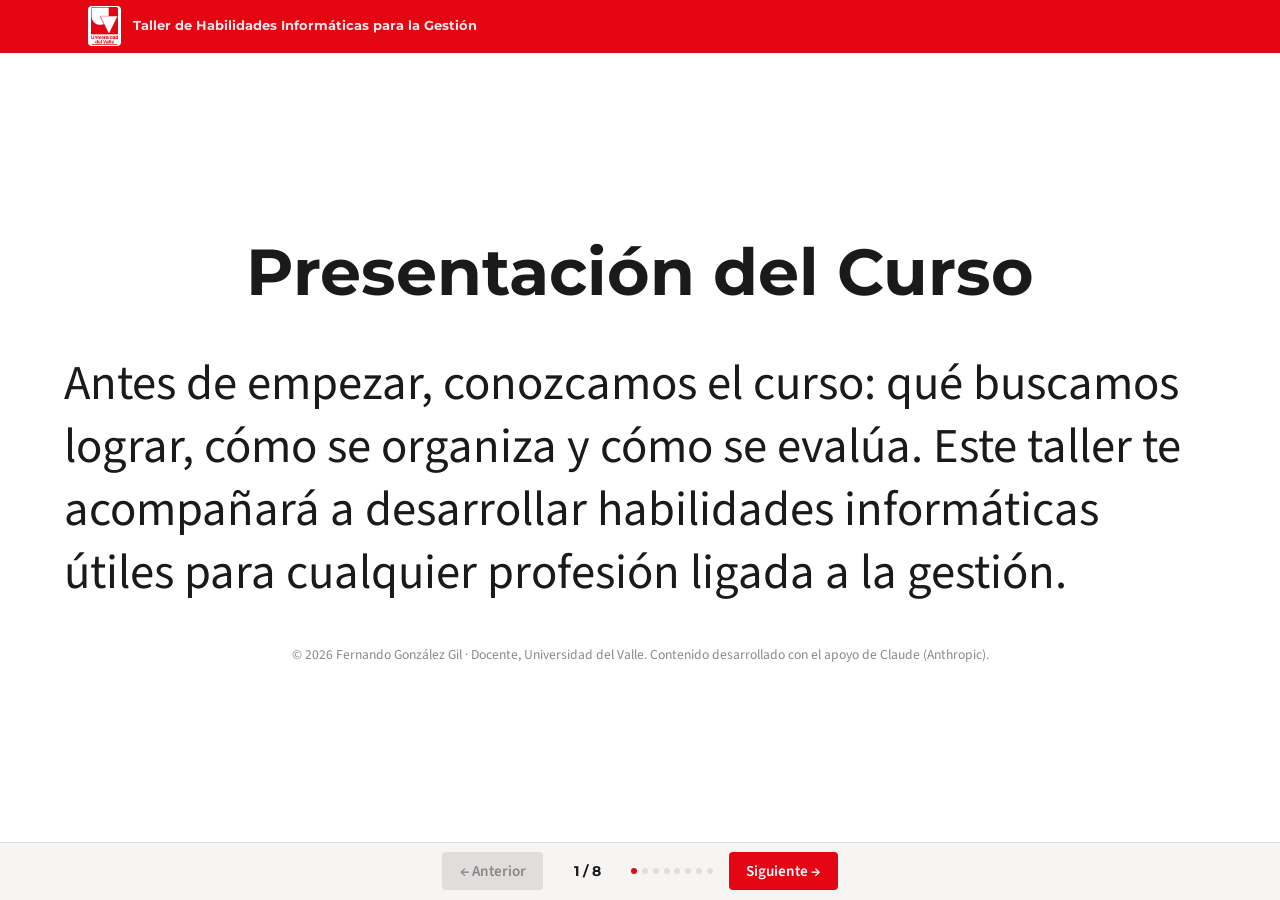
==== modulos/00-presentacion/index.html @ f57b91fb "Add files via upload" ====
<!DOCTYPE html>
<html lang="es">
<head>
  <meta charset="UTF-8">
  <meta name="viewport" content="width=device-width, initial-scale=1.0">
  <title>Presentación del Curso · Taller de Habilidades Informáticas</title>
  <link rel="stylesheet" href="../../assets/css/base.css">
  <link rel="stylesheet" href="../../assets/css/components.css">
  <link rel="stylesheet" href="../../assets/css/diapositivas.css">
</head>
<body>

  <header class="header-institucional">
    <div class="contenedor">
      <a class="marca" href="../../index.html">
        <img class="logo" src="../../assets/img/logoUV_Oficial_Rojo.jpg" alt="Universidad del Valle">
        <span class="nombre-curso">Taller de Habilidades Informáticas para la Gestión</span>
      </a>
    </div>
  </header>

  <div class="escenario">
    <!-- Las diapositivas se insertan aquí dinámicamente -->
  </div>

  <div class="barra-navegacion-contenedor">
    <!-- La barra de navegación (profundizar/anterior/siguiente/puntos) se inserta aquí -->
  </div>

  <script src="../../assets/js/core/motor-diapositivas.js"></script>
</body>
</html>
---- assets/css/base.css ----
/* ============================================
   BASE.CSS
   Variables institucionales, reset y tipografía
   ============================================ */

@import url('https://fonts.googleapis.com/css2?family=Montserrat:wght@700;800&family=Source+Sans+3:wght@400;600&display=swap');

:root {
  /* Colores institucionales */
  --color-rojo: #E40613;
  --color-rojo-oscuro: #A80410;
  --color-texto: #1A1A1A;
  --color-fondo: #FFFFFF;
  --color-fondo-secundario: #F7F5F4;
  --color-borde: #E0DDDC;

  /* Tipografía */
  --fuente-titulos: 'Montserrat', sans-serif;
  --fuente-cuerpo: 'Source Sans 3', sans-serif;
  --fuente-codigo: ui-monospace, 'Courier New', monospace;

  /* Layout */
  --ancho-contenido: 760px;
}

* {
  box-sizing: border-box;
}

html {
  scroll-behavior: smooth;
}

body {
  margin: 0;
  font-family: var(--fuente-cuerpo);
  font-size: 1.25rem;
  line-height: 1.6;
  color: var(--color-texto);
  background: var(--color-fondo);
}

h1, h2, h3 {
  font-family: var(--fuente-titulos);
  font-weight: 700;
  line-height: 1.25;
  margin: 0 0 0.6em 0;
}

h1 { font-size: 2.5rem; }
h2 { font-size: 2rem; }
h3 { font-size: 1.5rem; }

p {
  margin: 0 0 1em 0;
}

a {
  color: var(--color-rojo);
}

a:hover {
  color: var(--color-rojo-oscuro);
}

button {
  font-family: inherit;
  font-size: inherit;
  cursor: pointer;
}

/* Utilidad de ancho de contenido, reutilizada por header/main/footer */
.contenedor {
  max-width: var(--ancho-contenido);
  margin: 0 auto;
  padding: 0 1.5rem;
}

/* Visible focus para accesibilidad de teclado */
a:focus-visible,
button:focus-visible {
  outline: 3px solid var(--color-rojo-oscuro);
  outline-offset: 2px;
}

@media (prefers-reduced-motion: reduce) {
  html {
    scroll-behavior: auto;
  }
  * {
    transition: none !important;
  }
}
---- assets/css/components.css ----
/* ============================================
   COMPONENTS.CSS
   Header, footer, bloques de concepto, acordeón,
   bloque de ejercicio, navegación entre módulos
   ============================================ */

/* ---------- Header institucional ---------- */
.header-institucional {
  background: var(--color-rojo);
  padding: 1rem 0;
}

.header-institucional .contenedor {
  display: flex;
  align-items: center;
  gap: 1.25rem;
}

.header-institucional img.logo {
  height: 48px;
  width: auto;
  background: #fff;
  padding: 4px 8px;
  border-radius: 4px;
}

.header-institucional .nombre-curso {
  color: #fff;
  font-family: var(--fuente-titulos);
  font-weight: 700;
  font-size: 1.1rem;
  line-height: 1.3;
}

/* ---------- Barra de módulo ---------- */
.barra-modulo {
  background: var(--color-fondo-secundario);
  border-bottom: 1px solid var(--color-borde);
  padding: 0.75rem 0;
}

.barra-modulo .contenedor {
  font-family: var(--fuente-titulos);
  font-weight: 700;
  color: var(--color-rojo);
  font-size: 1rem;
  letter-spacing: 0.02em;
}

/* ---------- Contenido principal ---------- */
main {
  padding: 2.5rem 0 3.5rem 0;
}

.introduccion {
  font-size: 1.35rem;
  color: var(--color-texto);
  margin-bottom: 2.5rem;
}

/* ---------- Bloque de concepto ---------- */
.bloque-concepto {
  margin-bottom: 2.5rem;
  padding-bottom: 2.5rem;
  border-bottom: 1px solid var(--color-borde);
}

.bloque-concepto:last-child {
  border-bottom: none;
}

.bloque-concepto .esencial {
  font-size: 1.25rem;
}

/* ---------- Acordeón "Profundizar" ---------- */
.acordeon-boton {
  display: flex;
  align-items: center;
  gap: 0.5rem;
  background: none;
  border: none;
  color: var(--color-rojo);
  font-weight: 600;
  font-size: 1.05rem;
  padding: 0.4rem 0;
  margin-top: 0.5rem;
}

.acordeon-boton:hover {
  color: var(--color-rojo-oscuro);
}

.acordeon-icono {
  display: inline-block;
  transition: transform 0.2s ease;
  font-size: 0.85em;
}

.acordeon-boton[aria-expanded="true"] .acordeon-icono {
  transform: rotate(90deg);
}

.acordeon-contenido {
  overflow: hidden;
  max-height: 0;
  transition: max-height 0.25s ease;
}

.acordeon-contenido.abierto {
  max-height: 800px;
}

.acordeon-cuerpo {
  background: var(--color-fondo-secundario);
  border-left: 4px solid var(--color-rojo);
  padding: 1rem 1.25rem;
  margin-top: 0.75rem;
  font-size: 1.1rem;
}

/* ---------- Bloque de ejercicio (Análisis / Diseño / Implementación) ---------- */
.bloque-ejercicio {
  background: var(--color-fondo-secundario);
  border: 1px solid var(--color-borde);
  border-radius: 4px;
  padding: 1.5rem;
  margin-top: 2rem;
}

.bloque-ejercicio h3 {
  color: var(--color-rojo);
  font-size: 1.15rem;
  margin-bottom: 0.75rem;
}

.paso-ejercicio {
  margin-bottom: 1.5rem;
}

.paso-ejercicio:last-child {
  margin-bottom: 0;
}

.paso-ejercicio .etiqueta-paso {
  font-family: var(--fuente-titulos);
  font-weight: 700;
  font-size: 0.95rem;
  text-transform: none;
  color: var(--color-texto);
  margin-bottom: 0.4rem;
}

pre.codigo {
  background: #fff;
  border-left: 4px solid var(--color-rojo);
  padding: 1rem 1.25rem;
  font-family: var(--fuente-codigo);
  font-size: 1.05rem;
  overflow-x: auto;
  margin: 0;
  white-space: pre;
}

/* ---------- Navegación entre módulos ---------- */
.navegacion-modulos {
  display: flex;
  justify-content: space-between;
  margin-top: 3rem;
  padding-top: 1.5rem;
  border-top: 2px solid var(--color-borde);
}

.navegacion-modulos a {
  font-family: var(--fuente-titulos);
  font-weight: 700;
  text-decoration: none;
}

/* ---------- Footer institucional ---------- */
.footer-institucional {
  background: var(--color-rojo);
  color: #fff;
  padding: 1.5rem 0;
  font-size: 0.95rem;
}

.footer-institucional .contenedor {
  text-align: center;
}

/* ---------- Quiz de opción múltiple (interactivo) ---------- */
.pregunta-quiz {
  margin-bottom: 1.75rem;
  text-align: left;
}

.enunciado-quiz {
  font-weight: 600;
  margin-bottom: 0.6rem;
}

.opciones-quiz {
  display: flex;
  flex-wrap: wrap;
  gap: 0.6rem;
}

.opcion-quiz {
  background: var(--color-fondo-secundario);
  border: 2px solid var(--color-borde);
  border-radius: 6px;
  padding: 0.6rem 1rem;
  font-family: var(--fuente-codigo);
  font-size: 0.95em;
}

.opcion-quiz:hover:not(:disabled) {
  border-color: var(--color-rojo);
}

.opcion-quiz:disabled {
  cursor: default;
}

.opcion-quiz.correcta {
  background: #E7F6EC;
  border-color: #2E7D42;
  color: #205C31;
}

.opcion-quiz.incorrecta {
  background: #FBE9E9;
  border-color: var(--color-rojo);
  color: var(--color-rojo-oscuro);
}

.feedback-quiz {
  margin-top: 0.5rem;
  font-weight: 600;
}

.feedback-correcta {
  color: #205C31;
}

.feedback-incorrecta {
  color: var(--color-rojo-oscuro);
}

/* ---------- Evaluación numérica (interactiva) ---------- */
.lista-evaluacion {
  text-align: left;
}

.fila-evaluacion {
  display: flex;
  align-items: center;
  gap: 0.75rem;
  flex-wrap: wrap;
  margin-bottom: 0.9rem;
}

.enunciado-eval {
  font-family: var(--fuente-codigo);
  min-width: 220px;
}

.input-eval {
  width: 6rem;
  padding: 0.4rem 0.6rem;
  border: 2px solid var(--color-borde);
  border-radius: 6px;
  font-family: var(--fuente-codigo);
  font-size: 1em;
}

.input-eval:focus {
  border-color: var(--color-rojo);
  outline: none;
}

.boton-verificar-fila {
  background: var(--color-rojo);
  color: #fff;
  border: none;
  border-radius: 6px;
  padding: 0.4rem 0.9rem;
  font-weight: 600;
}

.boton-verificar-fila:hover {
  background: var(--color-rojo-oscuro);
}

.feedback-eval {
  font-weight: 700;
}

/* ---------- Responsive ---------- */
@media (max-width: 600px) {
  h1 { font-size: 1.9rem; }
  h2 { font-size: 1.5rem; }
  body { font-size: 1.1rem; }

  .header-institucional .contenedor {
    flex-direction: column;
    align-items: flex-start;
    gap: 0.6rem;
  }
}
---- assets/css/diapositivas.css ----
/* ============================================
   DIAPOSITIVAS.CSS
   Layout de presentación tipo PowerPoint:
   una diapositiva visible a la vez + navegación
   Tipografía fluida (clamp) para verse bien tanto
   proyectada con video beam como en monitores grandes.
   ============================================ */

html, body {
  height: 100%;
}

body {
  display: flex;
  flex-direction: column;
  overflow: hidden; /* el scroll, si hace falta, ocurre dentro de la diapositiva */
  font-size: clamp(1.5rem, 0.7vw + 1rem, 1.6rem);
}

/* ---------- Header compacto en páginas de módulo ---------- */
/* El logo y el nombre del curso se repiten en cada diapositiva,
   así que aquí van deliberadamente pequeños y discretos: la marca
   fuerte del curso vive en la página de inicio, no aquí. */
.header-institucional {
  flex: 0 0 auto;
  padding: 0.4rem 0;
}

.header-institucional .contenedor {
  max-width: min(1600px, 90vw);
}

.header-institucional .marca {
  display: flex;
  align-items: center;
  gap: 0.75rem;
  text-decoration: none;
  color: inherit;
}

.header-institucional img.logo {
  height: 40px;
  padding: 1px 3px;
}

.header-institucional .nombre-curso {
  font-size: 0.8rem;
  opacity: 0.9;
}

/* ---------- Escenario de diapositivas ---------- */
.escenario {
  flex: 1 1 auto;
  position: relative;
  display: flex;
  align-items: center;
  justify-content: center;
  padding: 1rem 1.5rem;
  overflow: hidden;
}

.diapositiva {
  display: none;
  max-width: min(1600px, 90vw);
  width: 100%;
  max-height: 100%;
  overflow-y: auto;
  text-align: center;
}

.diapositiva.activa {
  display: block;
}

.diapositiva h1 {
  text-align: center;
  font-size: clamp(2.6rem, 2.6vw + 2rem, 5rem);
}

.diapositiva h2 {
  text-align: center;
  font-size: clamp(2.4rem, 2.4vw + 1.6rem, 4.5rem);
  margin-bottom: 0.15em;
}

.diapositiva .grafico {
  max-width: 100%;
  max-height: 34vh;
  margin: 0 auto 0.75rem auto;
  display: block;
}

.diapositiva .esencial {
  text-align: left;
  max-width: 1300px;
  margin: 0 auto 0.75rem auto;
  /*font-size: clamp(1.5rem, 1.3vw + 1.1rem, 2.6rem);*/
  font-size: clamp(1.5rem, 1.3vw + 2rem, 5rem);  
  line-height: 1.1;
}

.diapositiva .introduccion {
  text-align: left;
  max-width: 1300px;
  margin: 0 auto;
  /*font-size: clamp(1.5rem, 1.3vw + 1.1rem, 2.6rem);*/
  font-size: clamp(1.5rem, 1.3vw + 2rem, 5rem);    
  line-height: 1.3;
}

.diapositiva .acordeon-contenido,
.diapositiva .acordeon-cuerpo {
  text-align: left;
  max-width: 1300px;
  margin-left: auto;
  margin-right: auto;
  font-size: clamp(1.25rem, 1vw + 1rem, 2.1rem);
  line-height: 1.3;
}

/* Diapositiva de portada del módulo */
.diapositiva-portada h1 {
  margin-top: 1rem;
}

.diapositiva-portada .creditos {
  margin-top: 2.5rem;
  font-size: 0.85rem;
  color: #8A8A8A;
  text-align: center;
}

/* Diapositiva de cierre */
.diapositiva-cierre {
  text-align: center;
}

.diapositiva-cierre .navegacion-modulos {
  border-top: none;
  margin-top: 2rem;
  width: 100%;
  max-width: 1100px;
  margin-left: auto;
  margin-right: auto;
}

/* ---------- Barra de navegación de diapositivas ---------- */
.barra-navegacion {
  flex: 0 0 auto;
  display: grid;
  grid-template-columns: 1fr auto 1fr;
  align-items: center;
  gap: 1rem;
  padding: 0.6rem 1.25rem;
  background: var(--color-fondo-secundario);
  border-top: 1px solid var(--color-borde);
}

.boton-profundizar {
  justify-self: start;
  background: #fff;
  color: var(--color-rojo);
  border: 2px solid var(--color-rojo);
  border-radius: 4px;
  padding: 0.5rem 1.1rem;
  font-weight: 700;
  font-size: 0.95rem;
  display: flex;
  align-items: center;
  gap: 0.4rem;
}

.boton-profundizar:hover {
  background: var(--color-rojo);
  color: #fff;
}

.boton-profundizar[hidden] {
  display: none;
}

.boton-profundizar .icono {
  transition: transform 0.2s ease;
  font-size: 0.85em;
}

.boton-profundizar[aria-expanded="true"] .icono {
  transform: rotate(90deg);
}

.controles-centro {
  grid-column: 2;
  display: flex;
  align-items: center;
  gap: 1rem;
}

.boton-nav {
  background: var(--color-rojo);
  color: #fff;
  border: none;
  border-radius: 4px;
  padding: 0.5rem 1.1rem;
  font-weight: 600;
  font-size: 0.95rem;
}

.boton-nav:hover:not(:disabled) {
  background: var(--color-rojo-oscuro);
}

.boton-nav:disabled {
  background: var(--color-borde);
  color: #888;
  cursor: not-allowed;
}

.contador-diapositivas {
  font-family: var(--fuente-titulos);
  font-weight: 700;
  font-size: 0.9rem;
  color: var(--color-texto);
  min-width: 3.5rem;
  text-align: center;
}

.puntos-diapositivas {
  display: flex;
  gap: 0.3rem;
}

.punto-diapositiva {
  width: 6px;
  height: 6px;
  border-radius: 50%;
  border: none;
  background: var(--color-borde);
  padding: 0;
}

.punto-diapositiva.activo {
  background: var(--color-rojo);
}

@media (max-width: 700px) {
  .barra-navegacion {
    grid-template-columns: 1fr;
    justify-items: center;
    gap: 0.6rem;
  }
  .boton-profundizar {
    justify-self: center;
  }
  .controles-centro {
    grid-column: 1;
    flex-wrap: wrap;
    justify-content: center;
  }
}
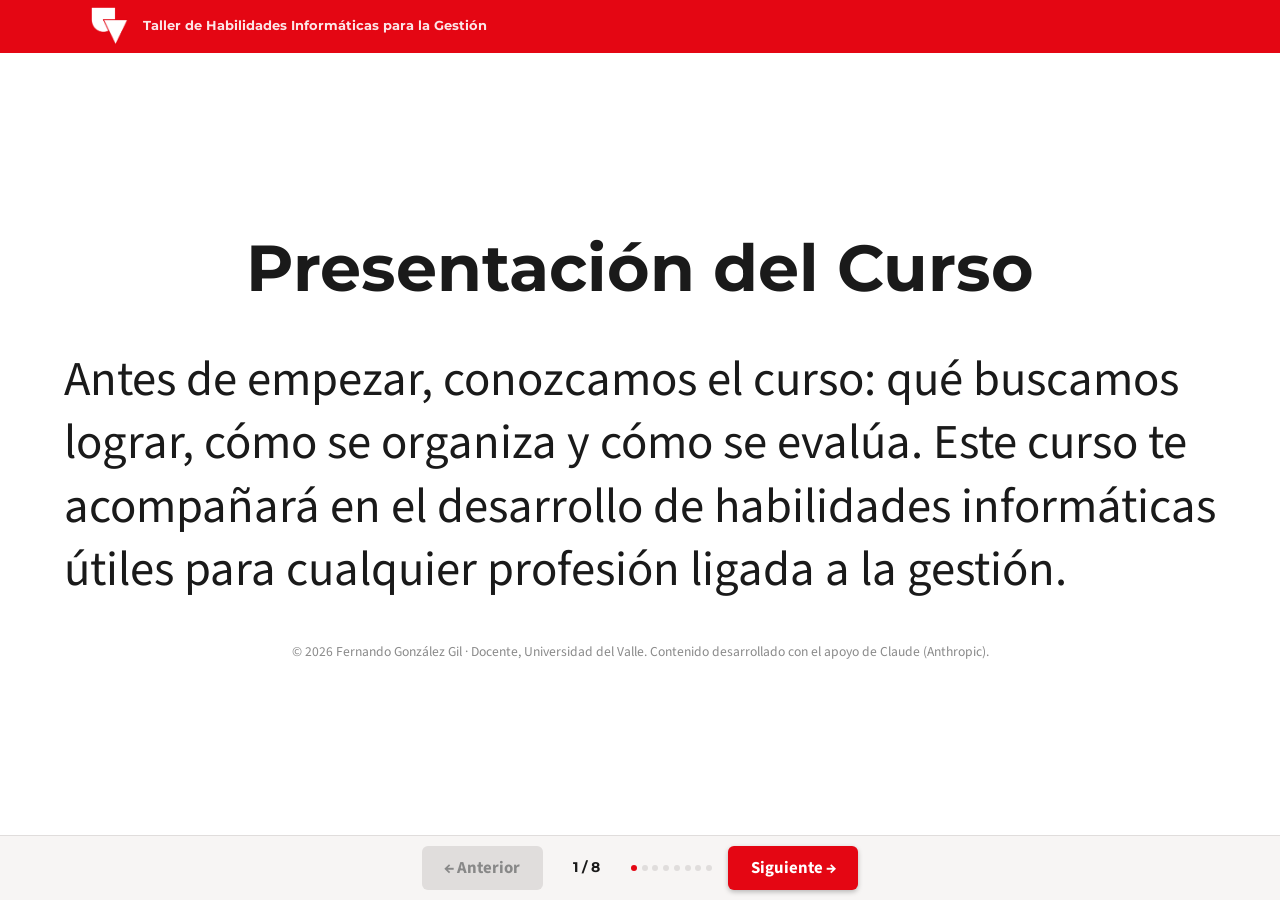
==== commit 23cfa15d: "Add files via upload" ====
--- a/modulos/00-presentacion/index.html
+++ b/modulos/00-presentacion/index.html
@@ -13,7 +13,7 @@
   <header class="header-institucional">
     <div class="contenedor">
       <a class="marca" href="../../index.html">
-        <img class="logo" src="../../assets/img/logoUV_Oficial_Rojo.jpg" alt="Universidad del Valle">
+        <img class="logo" src="../../assets/img/logoUV_silueta.png" alt="Universidad del Valle">
         <span class="nombre-curso">Taller de Habilidades Informáticas para la Gestión</span>
       </a>
     </div>
--- a/assets/css/diapositivas.css
+++ b/assets/css/diapositivas.css
@@ -41,6 +41,8 @@
 .header-institucional img.logo {
   height: 40px;
   padding: 1px 3px;
+  background: transparent;
+  border-radius: 0;
 }
 
 .header-institucional .nombre-curso {
@@ -118,6 +120,15 @@
   line-height: 1.3;
 }
 
+.diapositiva pre.codigo,
+.diapositiva .bloque-ejercicio {
+  max-width: 1300px;
+  margin-left: auto;
+  margin-right: auto;
+  font-size: clamp(1.1rem, 0.9vw + 0.9rem, 1.8rem);
+  text-align: left;
+}
+
 /* Diapositiva de portada del módulo */
 .diapositiva-portada h1 {
   margin-top: 1rem;
@@ -133,6 +144,24 @@
 /* Diapositiva de cierre */
 .diapositiva-cierre {
   text-align: center;
+}
+
+.diapositiva-cierre .navegacion-modulos a {
+  background: var(--color-rojo);
+  color: #fff;
+  text-decoration: none;
+  padding: 0.65rem 1.4rem;
+  border-radius: 6px;
+  font-weight: 700;
+  font-size: 1.05rem;
+  box-shadow: 0 2px 5px rgba(0,0,0,0.25);
+  transition: transform 0.15s ease, box-shadow 0.15s ease, background 0.15s ease;
+}
+
+.diapositiva-cierre .navegacion-modulos a:hover {
+  background: var(--color-rojo-oscuro);
+  transform: translateY(-2px);
+  box-shadow: 0 4px 10px rgba(0,0,0,0.3);
 }
 
 .diapositiva-cierre .navegacion-modulos {
@@ -142,6 +171,12 @@
   max-width: 1100px;
   margin-left: auto;
   margin-right: auto;
+  align-items: center;
+}
+
+.diapositiva-cierre .logo-cierre {
+  max-height: 150px;
+  width: auto;
 }
 
 /* ---------- Barra de navegación de diapositivas ---------- */
@@ -199,20 +234,30 @@
   background: var(--color-rojo);
   color: #fff;
   border: none;
-  border-radius: 4px;
-  padding: 0.5rem 1.1rem;
-  font-weight: 600;
-  font-size: 0.95rem;
+  border-radius: 6px;
+  padding: 0.65rem 1.4rem;
+  font-weight: 700;
+  font-size: 1.05rem;
+  box-shadow: 0 2px 5px rgba(0,0,0,0.25);
+  transition: transform 0.15s ease, box-shadow 0.15s ease, background 0.15s ease;
 }
 
 .boton-nav:hover:not(:disabled) {
   background: var(--color-rojo-oscuro);
+  transform: translateY(-2px);
+  box-shadow: 0 4px 10px rgba(0,0,0,0.3);
+}
+
+.boton-nav:active:not(:disabled) {
+  transform: translateY(0);
+  box-shadow: 0 1px 3px rgba(0,0,0,0.25);
 }
 
 .boton-nav:disabled {
   background: var(--color-borde);
   color: #888;
   cursor: not-allowed;
+  box-shadow: none;
 }
 
 .contador-diapositivas {
